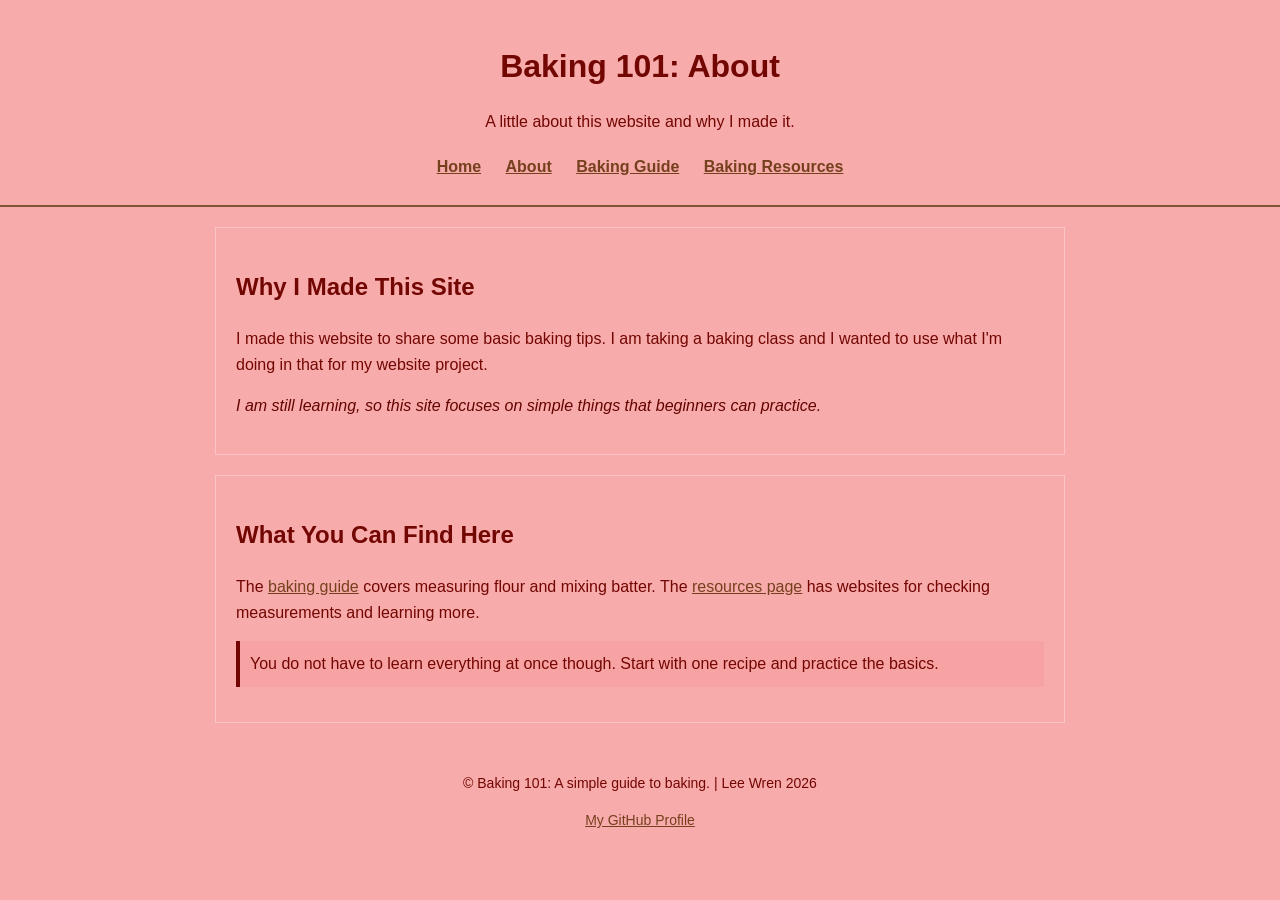
==== about.html @ 803d8330 "Add files via upload" ====
<!DOCTYPE html>
<html lang="en">
<head>
    <meta charset="utf-8">
    <meta name="viewport" content="width=device-width, initial-scale=1.0">
    <title>Baking 101 | About This Website</title>
    <link rel="stylesheet" href="css/styles.css">
</head>
<body>
    <header>
        <h1>Baking 101: About</h1>
        <p>A little about this website and why I made it.</p>
        <nav aria-label="MainNav">
            <a href="index.html">Home</a>
            <a href="about.html" aria-current="page">About</a>
            <a href="topic.html">Baking Guide</a>
            <a href="resources.html">Baking Resources</a>
        </nav>
    </header>
    <main id="main-content">
        <section class="card">
            <h2>Why I Made This Site</h2>
            <p>I made this website to share some basic baking tips. I am taking a baking class and I wanted to use what I'm doing in that for my website project.</p>
            <p class="note">I am still learning, so this site focuses on simple things that beginners can practice.</p>
        </section>
        <section class="card">
            <h2>What You Can Find Here</h2>
            <p>The <a href="topic.html">baking guide</a> covers measuring flour and mixing batter. The <a href="resources.html">resources page</a> has websites for checking measurements and learning more.</p>
            <p class="highlight">You do not have to learn everything at once though. Start with one recipe and practice the basics.</p>
        </section>
    </main>
    <footer>
        <p>&copy; Baking 101: A simple guide to baking. | Lee Wren 2026</p>
        <p><a href="https://github.com/UserW0-002">My GitHub Profile</a></p>
    </footer>
</body>
</html>
---- css/styles.css ----
/* Page and text colors*/
body {
    background-color: #f8abab;
    color: #720602;
    font-family: Arial, sans-serif;
    font-size: 16px;
    line-height: 1.6;
    margin: 0;
}
header {
    background-color: #f8abab;
    padding: 20px;
    text-align: center;
    border-bottom: 2px solid #805333;
}
h1 {
    color: #720602;
    font-size: 32px;
    margin-bottom: 10px;
}
h2 {
    color: #720602;
    font-size: 24px;
}
h3 {
    font-size: 19px;
}
p {
    margin-bottom: 15px;
}
/* Links*/
a {
    color: #75401d;
    text-decoration: underline;
}
a:hover {
    color: #720602;
    background-color: #df9292;
}
a:focus-visible {
    outline: 2px solid #6e0f0c;
    outline-offset: 3px;
}
nav a {
    display: inline-block;
    margin: 5px 10px;
    font-weight: bold;
}
/* Page spacing */
main {
    max-width: 850px;
    margin: 20px auto;
    padding: 0 15px;
}
section {
    background-color: #f8abab;
    padding: 20px;
    margin-bottom: 20px;
    border: 1px solid #fcc5c5;
}
img {
    max-width: 100%;
    height: auto;
    border: 1px solid #fcc5c5;
}
figure {
    margin: 20px 0;
}
figcaption {
    font-size: 14px;
    color: #610502;
}
li {
    margin-bottom: 20px;
}
footer {
    background-color: #f8abab;
    padding: 15px;
    text-align: center;
    font-size: 14px;
}
/* Classes used on the HTML pages */
.highlight {
    background-color: #f8a3a3;
    padding: 10px;
    border-left: 4px solid #720602;
}
.note {
    color: #630401;
    font-style: italic;
}
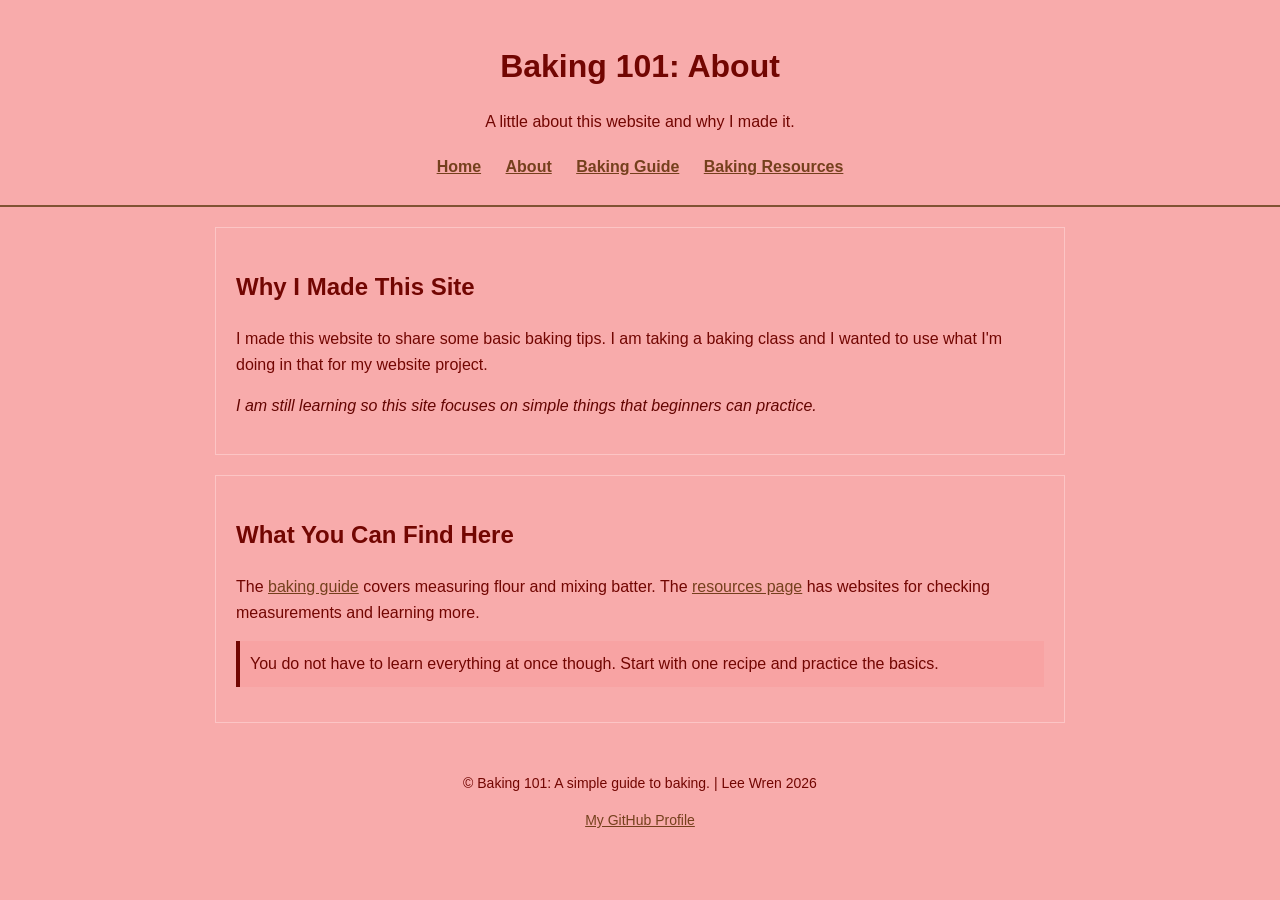
==== commit f454ad56: "Update about.html" ====
--- a/about.html
+++ b/about.html
@@ -21,7 +21,7 @@
         <section class="card">
             <h2>Why I Made This Site</h2>
             <p>I made this website to share some basic baking tips. I am taking a baking class and I wanted to use what I'm doing in that for my website project.</p>
-            <p class="note">I am still learning, so this site focuses on simple things that beginners can practice.</p>
+            <p class="note">I am still learning so this site focuses on simple things that beginners can practice.</p>
         </section>
         <section class="card">
             <h2>What You Can Find Here</h2>
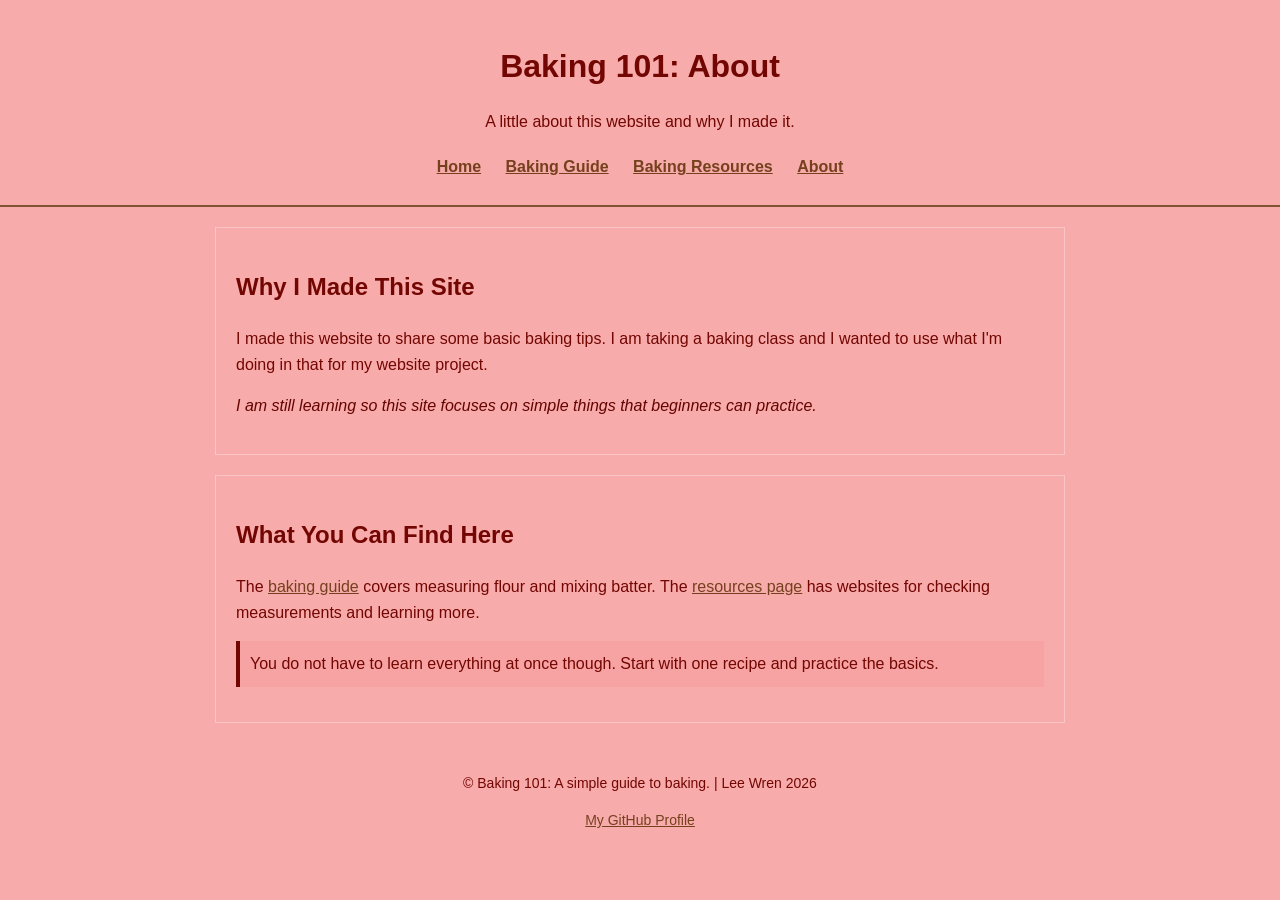
==== commit 9b94b8b4: "Update about.html" ====
--- a/about.html
+++ b/about.html
@@ -2,7 +2,6 @@
 <html lang="en">
 <head>
     <meta charset="utf-8">
-    <meta name="viewport" content="width=device-width, initial-scale=1.0">
     <title>Baking 101 | About This Website</title>
     <link rel="stylesheet" href="css/styles.css">
 </head>
@@ -12,9 +11,9 @@
         <p>A little about this website and why I made it.</p>
         <nav aria-label="MainNav">
             <a href="index.html">Home</a>
-            <a href="about.html" aria-current="page">About</a>
             <a href="topic.html">Baking Guide</a>
             <a href="resources.html">Baking Resources</a>
+            <a href="about.html" aria-current="page">About</a>
         </nav>
     </header>
     <main id="main-content">
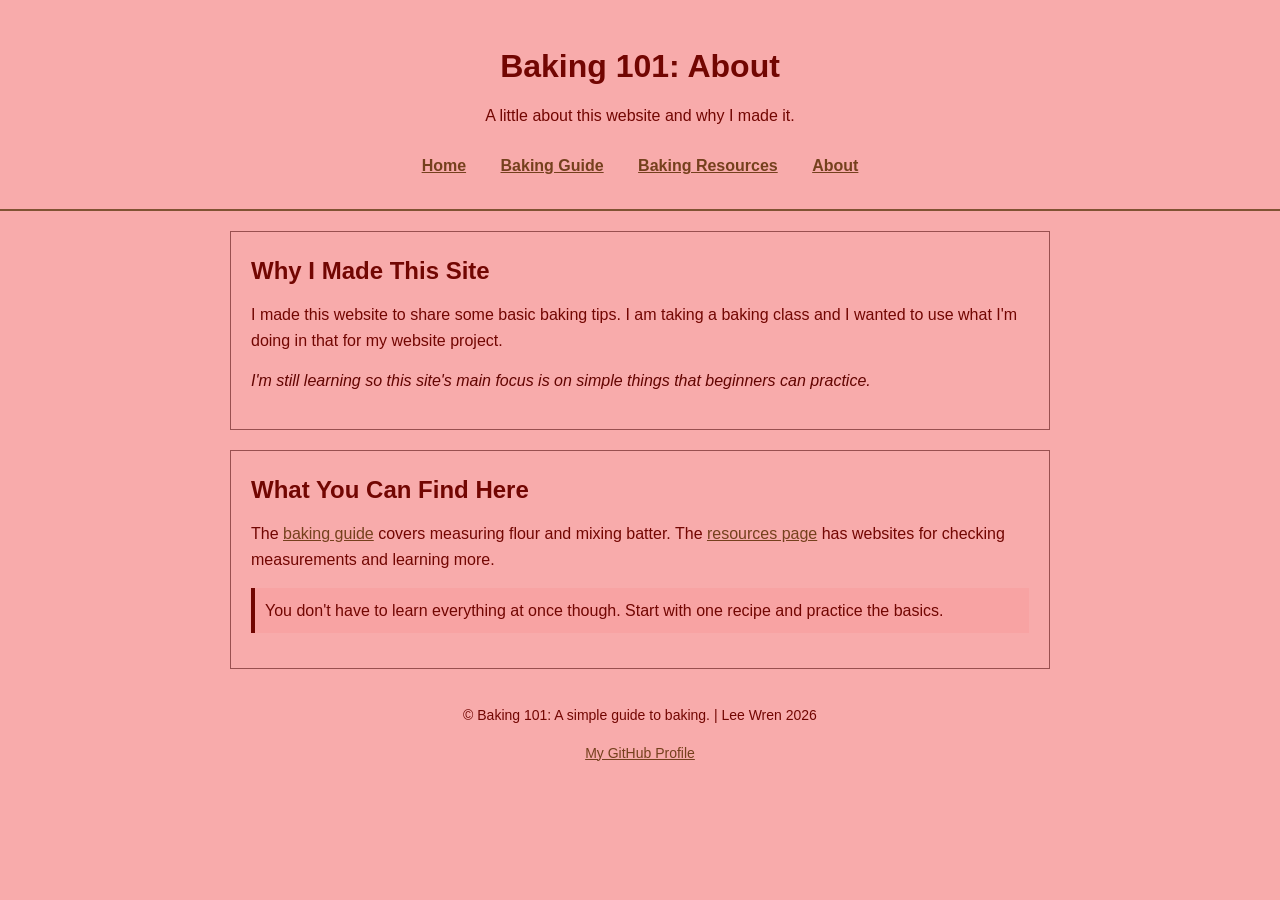
==== commit 7d5947f3: "Update about.html" ====
--- a/about.html
+++ b/about.html
@@ -16,16 +16,16 @@
             <a href="about.html" aria-current="page">About</a>
         </nav>
     </header>
-    <main id="main-content">
+    <main id="mainContent">
         <section class="card">
             <h2>Why I Made This Site</h2>
             <p>I made this website to share some basic baking tips. I am taking a baking class and I wanted to use what I'm doing in that for my website project.</p>
-            <p class="note">I am still learning so this site focuses on simple things that beginners can practice.</p>
+            <p class="note">I'm still learning so this site's main focus is on simple things that beginners can practice.</p>
         </section>
         <section class="card">
             <h2>What You Can Find Here</h2>
             <p>The <a href="topic.html">baking guide</a> covers measuring flour and mixing batter. The <a href="resources.html">resources page</a> has websites for checking measurements and learning more.</p>
-            <p class="highlight">You do not have to learn everything at once though. Start with one recipe and practice the basics.</p>
+            <p class="highlight">You don't have to learn everything at once though. Start with one recipe and practice the basics.</p>
         </section>
     </main>
     <footer>
--- a/css/styles.css
+++ b/css/styles.css
@@ -1,3 +1,7 @@
+/* Padding and borders in an element's width */
+* {
+    box-sizing: border-box;
+}
 /* Page and text colors*/
 body {
     background-color: #f8abab;
@@ -21,11 +25,15 @@
 h2 {
     color: #720602;
     font-size: 24px;
+    margin-top: 0;
+    margin-bottom: 12px;
 }
 h3 {
     font-size: 19px;
 }
 p {
+    color: #720602;
+    margin-top: 0;
     margin-bottom: 15px;
 }
 /* Links*/
@@ -45,18 +53,30 @@
     display: inline-block;
     margin: 5px 10px;
     font-weight: bold;
+    padding: 5px;
 }
 /* Page spacing */
-main {
+#mainContent {
     max-width: 850px;
     margin: 20px auto;
     padding: 0 15px;
 }
-section {
+.card {
     background-color: #f8abab;
     padding: 20px;
     margin-bottom: 20px;
-    border: 1px solid #fcc5c5;
+    border: 1px solid #995050;
+}
+img {
+    max-width: 100%;
+    height: auto;
+    border: 1px solid #995050;
+}
+/* section {
+    background-color: #f8abab;
+    padding: 20px;
+    margin-bottom: 20px;
+    border: 1px solid #fcc5c5; */ 
 }
 img {
     max-width: 100%;
@@ -85,7 +105,12 @@
     padding: 10px;
     border-left: 4px solid #720602;
 }
+/* Class selector */
 .note {
     color: #630401;
     font-style: italic;
 }
+/* Marks current page */
+nav a{aria-curent="page"] {
+    border-bottom: 2px solid #720602;
+}
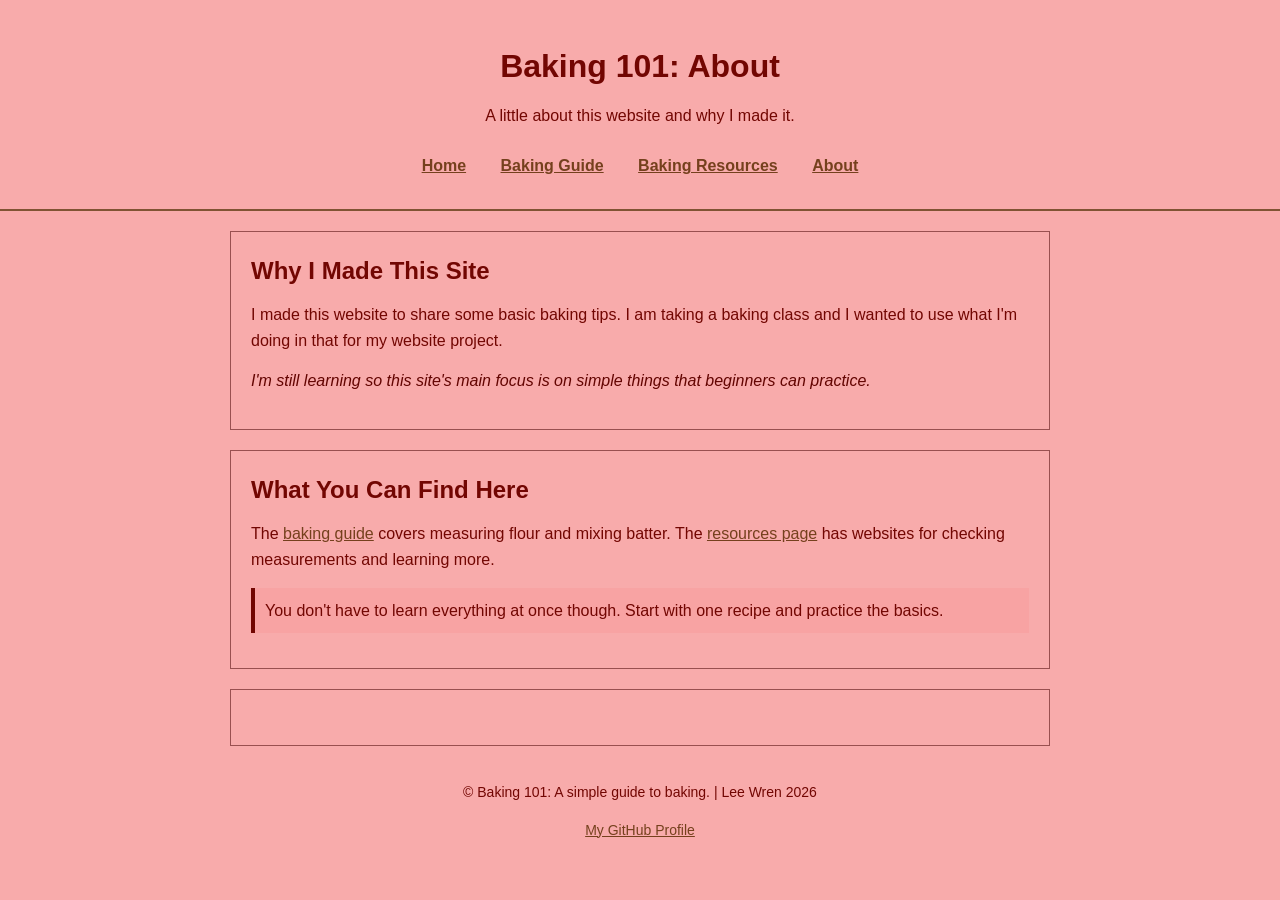
==== commit 75c589b9: "Update about.html" ====
--- a/about.html
+++ b/about.html
@@ -27,6 +27,9 @@
             <p>The <a href="topic.html">baking guide</a> covers measuring flour and mixing batter. The <a href="resources.html">resources page</a> has websites for checking measurements and learning more.</p>
             <p class="highlight">You don't have to learn everything at once though. Start with one recipe and practice the basics.</p>
         </section>
+        <section class="card">
+            <p><a href="docs/ReflectionW6.pdf"></a></p>
+        </section>
     </main>
     <footer>
         <p>&copy; Baking 101: A simple guide to baking. | Lee Wren 2026</p>
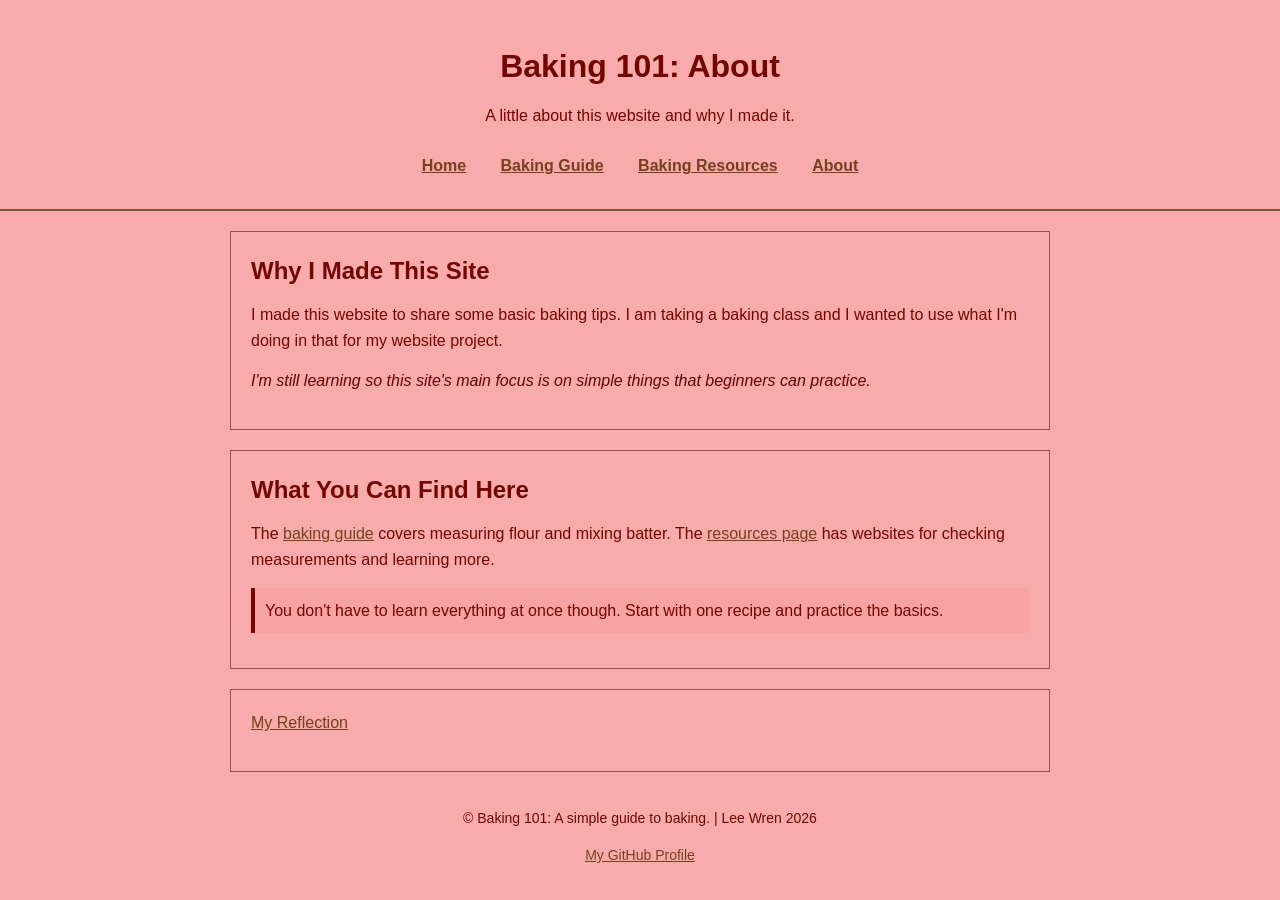
==== commit 77b94332: "Update about.html" ====
--- a/about.html
+++ b/about.html
@@ -28,7 +28,7 @@
             <p class="highlight">You don't have to learn everything at once though. Start with one recipe and practice the basics.</p>
         </section>
         <section class="card">
-            <p><a href="docs/ReflectionW6.pdf"></a></p>
+            <p><a href="docs/ReflectionW6.pdf">My Reflection</a></p>
         </section>
     </main>
     <footer>
